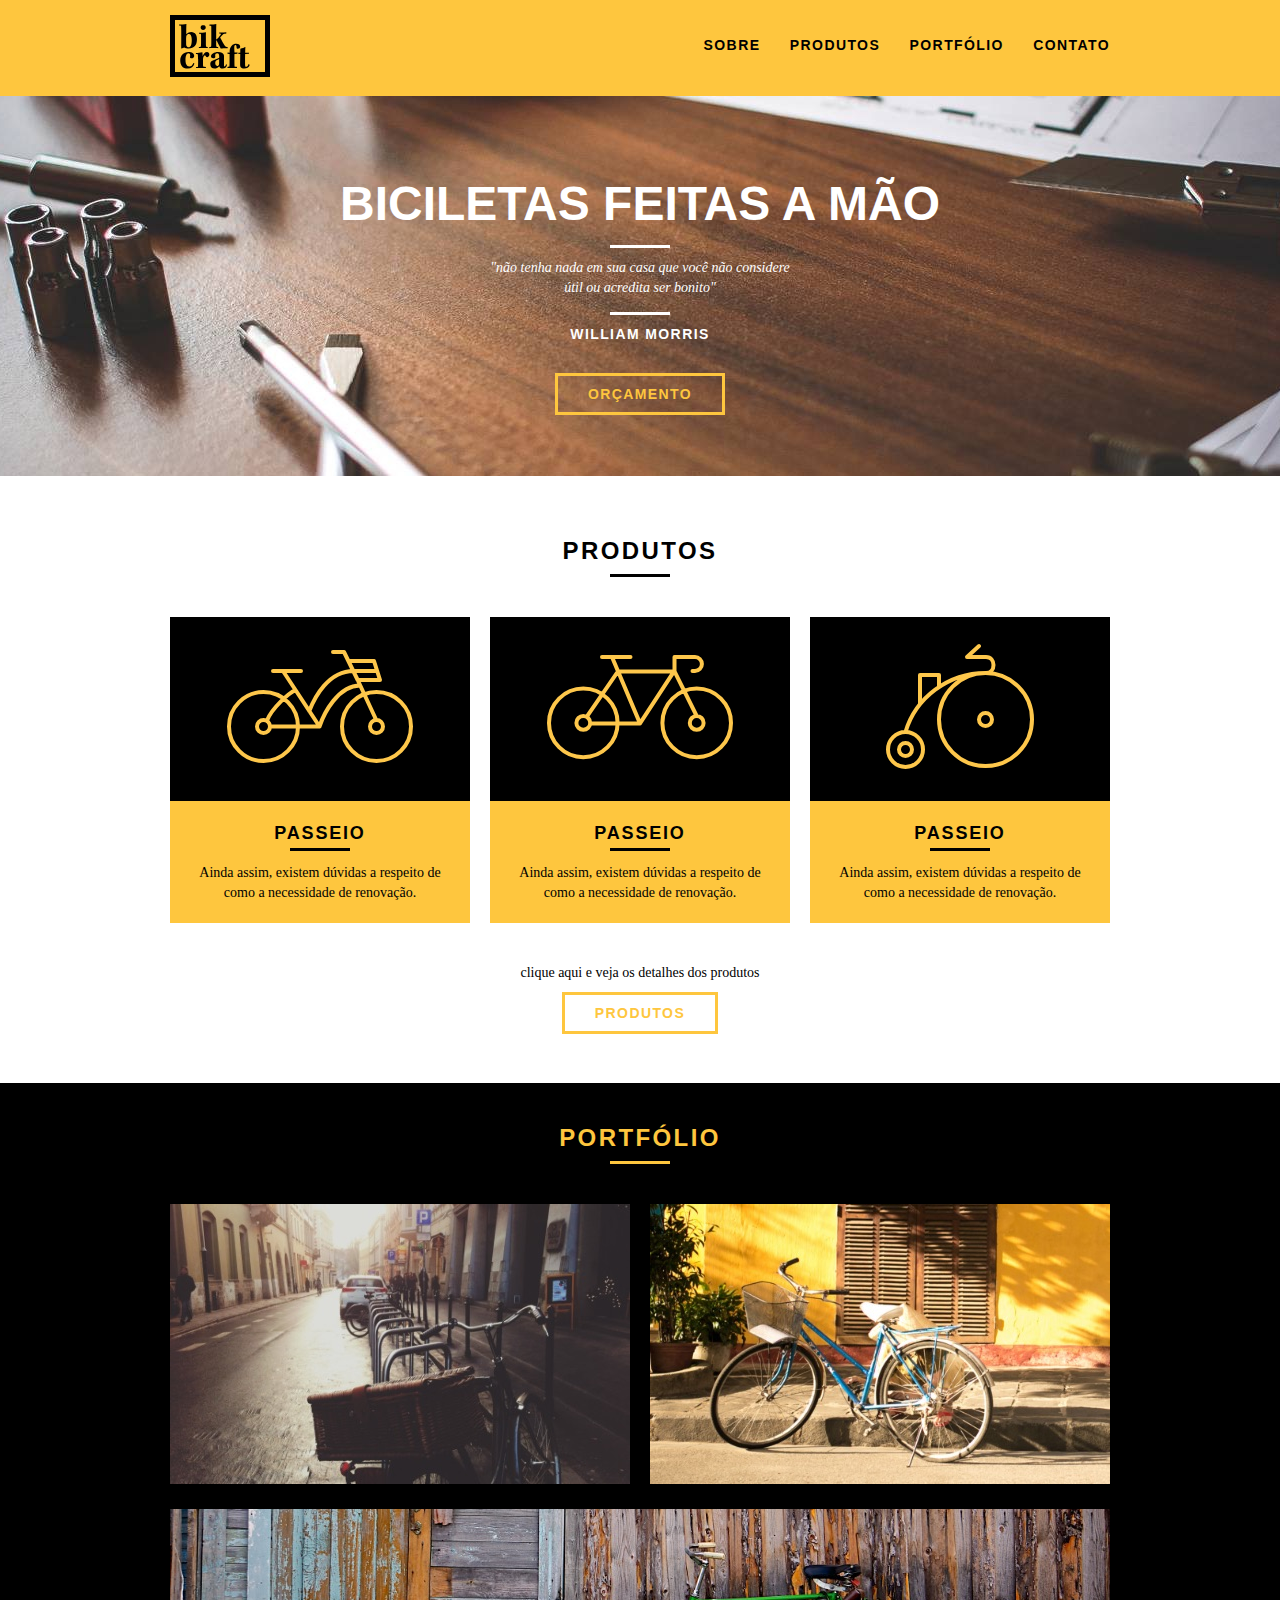
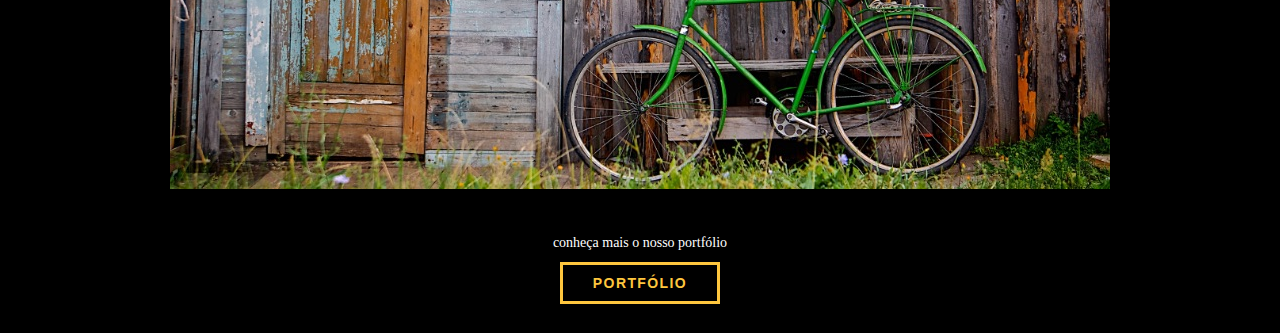
==== index.html @ 9d328b63 "Creates the section Portfolio" ====
<!DOCTYPE html>
<html lang="pt-br">
    <head>
        <meta charset="UTF-8">
        <meta http-equiv="X-UA-Compatible" content="IE=edge">
        <meta name="viewport" content="width=device-width, initial-scale=1.0">
        <link rel="stylesheet" href="./css/normalize.css">
        <link rel="stylesheet" href="./css/reset.css">
        <link rel="stylesheet" href="./css/grid.css">
        <link rel="stylesheet" href="./css/style.css">

        <title>Bikcraft</title>
    </head>
    <body>

       <header class="header">
            <div class="container">
                <a href="index.html" class="grid-4">
                    <img src="./assets/img/bikcraft.svg" alt="Logo da Bikcraft">
                </a>
                <nav class=" grid-12 header_menu">
                    <ul>
                        <li><a href="sobre.html">Sobre</a></li>
                        <li><a href="produtos.html">Produtos</a></li>
                        <li><a href="portfolio.html">Portfólio</a></li>
                        <li><a href="contato.html">Contato</a></li>
                    </ul>
                </nav>
            </div>
       </header>
       
       <section class="introducao">
            <div class="container">
                <h1>Biciletas feitas a Mão</h1>
                <blockquote class="quote-externo">
                    <p>"não tenha nada em sua casa que você
                        não considere útil ou acredita ser bonito"</p>
                    <cite>WILLIAM MORRIS</cite>
                </blockquote>
                <a href="produtos.html" class="btn">Orçamento</a>
            </div>
       </section>

       <section class="produtos container">
           <h2 class="subtitle">Produtos</h2>
           <ul class="produtos_lista">

               <li class="grid-1-3">
                   <div class="produtos_icone"> 
                        <img src="/assets/img/produtos/passeio.svg" alt="Bickraft Passeio">
                   </div>
                    <h3>Passeio</h3>
                   <p>Ainda assim, existem dúvidas a respeito de como a necessidade de renovação.</p>
               </li>

               <li class="grid-1-3">
                <div class="produtos_icone"> 
                     <img src="/assets/img/produtos/esporte.svg" alt="Bickraft Esporte">
                </div>
                 <h3>Passeio</h3>
                <p>Ainda assim, existem dúvidas a respeito de como a necessidade de renovação.</p>
            </li>

            <li class="grid-1-3">
                <div class="produtos_icone"> 
                     <img src="/assets/img/produtos/retro.svg" alt="Bickraft Retrô">
                </div>
                 <h3>Passeio</h3>
                <p>Ainda assim, existem dúvidas a respeito de como a necessidade de renovação.</p>
            </li>
           </ul>

           <div class="call">
                <p>clique aqui e veja os detalhes dos produtos</p>
                <a href="produtos.html" class="btn btn-preto">Produtos</a>
           </div>

       </section>

       <section class="portfolio">
           <div class="container">
               <h2 class="subtitle">Portfólio</h2>
               <ul class="portfolio_lista">
                    <li class="grid-8"><img src="./assets/img/portfolio/retro.jpg" alt="Bicileta retrô"></li>
                    <li class="grid-8"><img src="./assets/img/portfolio/passeio.jpg" alt="Bicileta passeio"></li>
                    <li class="grid-16"><img src="./assets/img/portfolio/esporte.jpg" alt="Bicileta esporte"></li>
                </ul>
                <div class="call">
                    <p>conheça mais o nosso portfólio</p>
                    <a href="portfolio.html" class="btn">Portfólio</a>
                </div>
           </div>
       </section>
    </body>
</html>
---- css/grid.css ----
*, *:before, *:after {
  -webkit-box-sizing: border-box; 
  -moz-box-sizing: border-box; 
  box-sizing: border-box;
}

.container {
	width: 960px;
	margin: 0 auto;
	padding: 0px;
	position: relative;
}

.container:after, .container:before {
	content: " ";
	display: table;
}

.container:after {
	clear: both;
}

.grid-1, .grid-2, .grid-3, .grid-4, .grid-5, .grid-6, .grid-7, .grid-8, .grid-9, .grid-10, .grid-11, .grid-12, .grid-13, .grid-14, .grid-15, .grid-16, .grid-1-3 {
	float: left;
	margin-left: 10px;
	margin-right: 10px;
}

.grid-1 	{width: 40px;}
.grid-2 	{width: 100px;}
.grid-3 	{width: 160px;}
.grid-4 	{width: 220px;}
.grid-5 	{width: 280px;}
.grid-6 	{width: 340px;}
.grid-7 	{width: 400px;}
.grid-8 	{width: 460px;}
.grid-9 	{width: 520px;}
.grid-10 	{width: 580px;}
.grid-11 	{width: 640px;}
.grid-12 	{width: 700px;}
.grid-13 	{width: 760px;}
.grid-14 	{width: 820px;}
.grid-15 	{width: 880px;}
.grid-16 	{width: 940px;}
.grid-1-3	{width: 300px;}
---- css/style.css ----
/* Estilos Gerais */

body {
	font-family: Arial, Helvetica, sans-serif;
}

p {
	font-family: Georgia, "Times New Roman", serif;
	font-size: 14px;
	line-height: 20px;
}

.btn {
	border: 3px solid #fec63e;
	padding: 10px 30px;
	color: #fec63e;
	font-size: 14px;
	line-height: 20px;
	text-transform: uppercase;
	font-weight: bold;
	letter-spacing: .1em;
}

.btn:hover {
	color: #fff;
	border-color: #fff;
}

.btn.btn-preto:hover{
    color: #000;
    border-color: #000;
}

.btn.btn-preto:hover {
	color: #000;
	border-color: #000;
}

.subtitle {
	font-size: 24px;
	line-height: 30px;
	font-weight: bold;
	letter-spacing: .1em;
	color: #000;
	text-transform: uppercase;
	text-align: center;
	margin-bottom: 40px;
}

.subtitle:after {
	content: "";
	display: block;
	width: 60px;
	height: 3px;
	background: #000;
	margin: 8px auto;
}

/* Header */

.header {
	position: fixed;
	top: 0;
	width: 100%;
	background: #fec63e; /* Amarelo */
	padding: 15px 0;
	z-index: 10;
}

.header_menu {
	text-align: right;
}

.header_menu ul li {
	display: inline-block;
	margin-left: 25px;
	margin-top: 20px;
}

.header_menu ul li a {
	color: #000;
	font-weight: bold;
	text-transform: uppercase;
	letter-spacing: .1em;
	font-size: 14px;
	line-height: 20px;
	padding: 10px 0;
}

.header_menu ul li a:hover {
	color: #FFF;
}

/* Introdução */

.introducao {
	width: 100%;
	height: 380px;
	background: url("../assets/img/bg.jpg") no-repeat center;
	background-size: cover;
	margin-top: 96px;
	text-align: center;
	padding-top: 80px;
}

.introducao h1 {
	font-size: 48px;
	color: #FFF;
	font-weight: bold;
	text-transform: uppercase;
}

.quote-externo {
	max-width: 320px;
	margin: 0 auto;
	margin-bottom: 40px;
	color: white;
}

.quote-externo p {
	font-style: italic;
}

.quote-externo p:before, .quote-externo p:after {
	content: "";
	display: block;
	width: 60px;
	height: 3px;
	background: #fff;
	margin: 14px auto 10px auto;
}

.quote-externo cite {
	font-style: normal;
	font-weight: bold;
	font-size: 14px;
	letter-spacing: .1em;
}

/*Produtos*/

.produtos {
	padding: 60px 0;
}

.produtos_lista li{
	background: #fec63e;
	text-align: center;
}

.produtos_lista li h3{
	font-weight: bold;
	font-size: 18px;
	line-height: 25px;
	text-transform: uppercase;
	letter-spacing: .1em;
	margin-top: 20px;
}

.produtos_lista li h3:after{
	content: "";
	display: block;
	width: 60px;
	height: 3px;
	background: #000;
	margin: 2px auto;
}

.produtos_lista li p {
	padding: 10px 20px 20px 20px;
}

.produtos_icone {
	background: #000;
	padding: 20px;
}

.call{
    padding-top: 40px;
    text-align: center;
    clear: both;
}

.call p{
    margin-bottom: 20px;
}

/*Portfolio*/

.portfolio{
	width: 100%;
	background: #000;
	padding: 40px 0;
}

.portfolio .subtitle{
	color: #fec63e;
}

.portfolio .subtitle::after{
	background: #fec63e;
}

.portfolio_lista li:last-child  {
	margin-top: 20px;
}

.portfolio .call p{
	color: #fff;
}
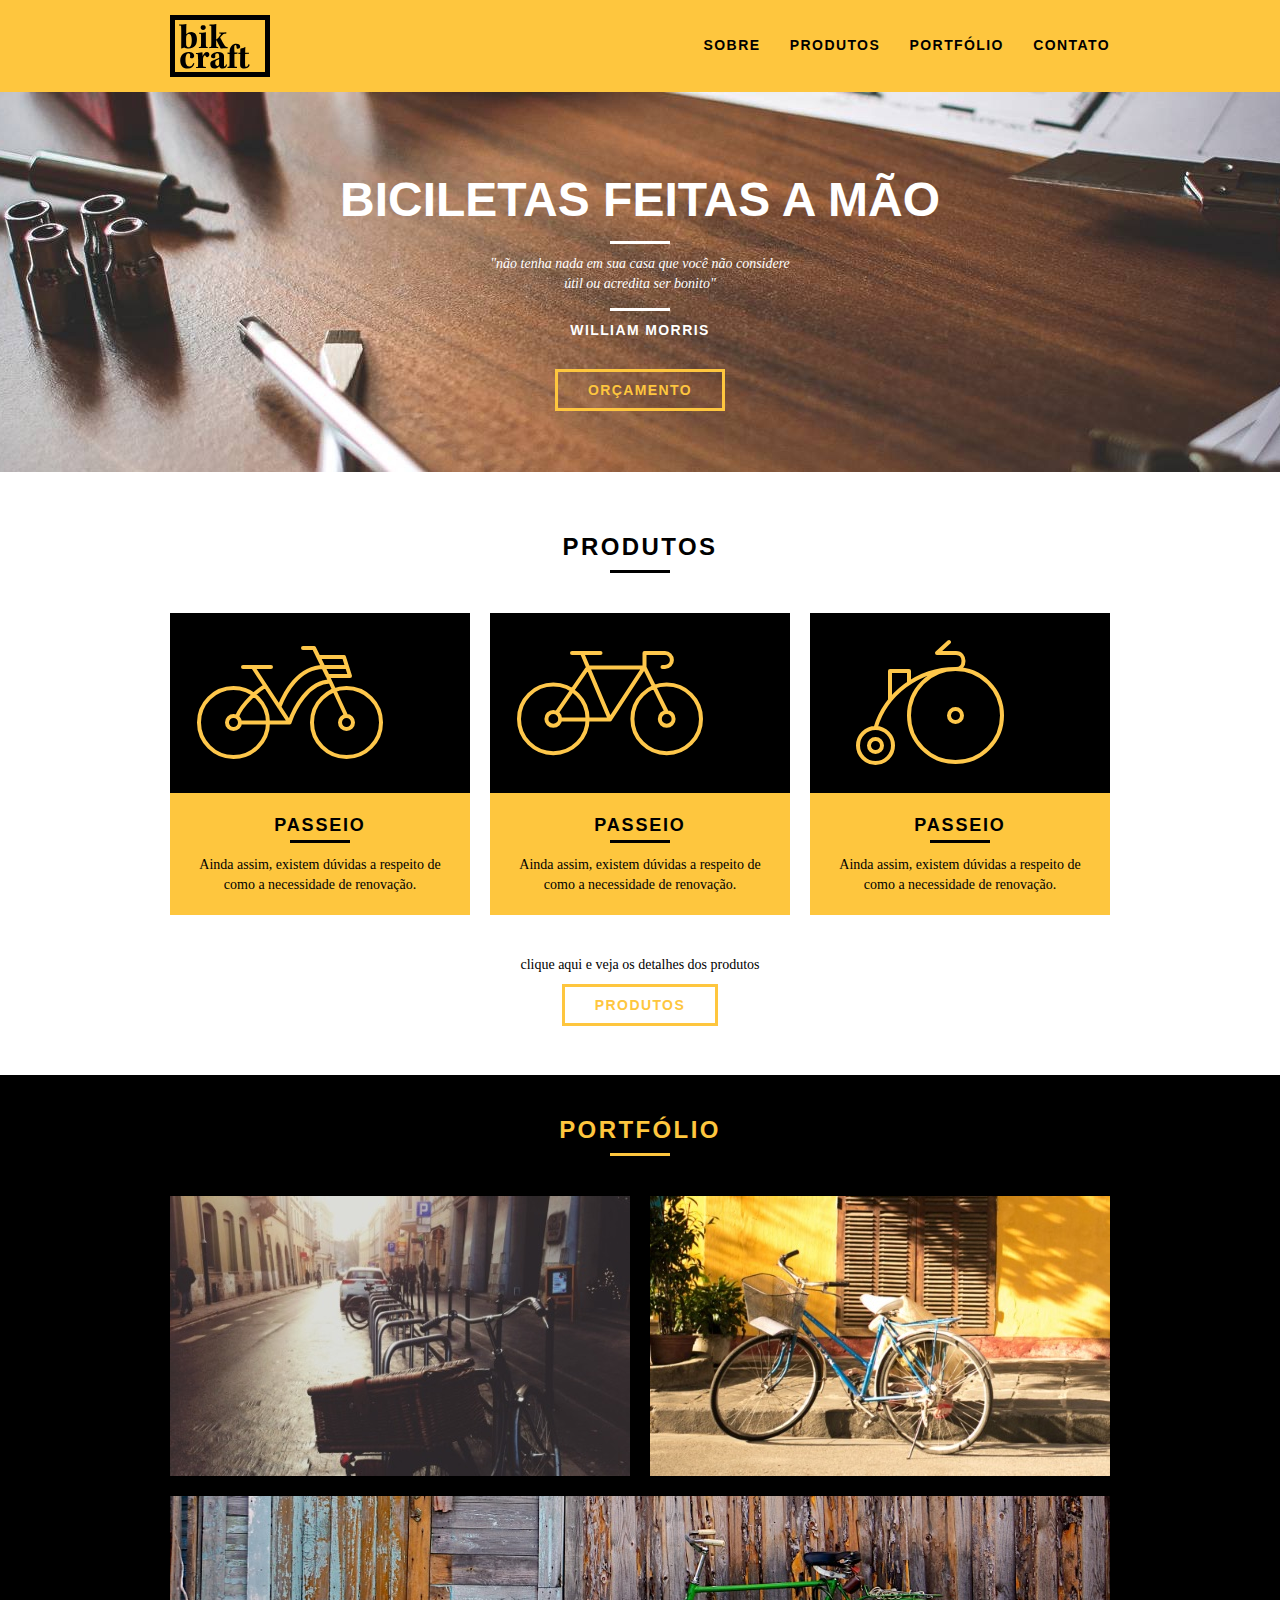
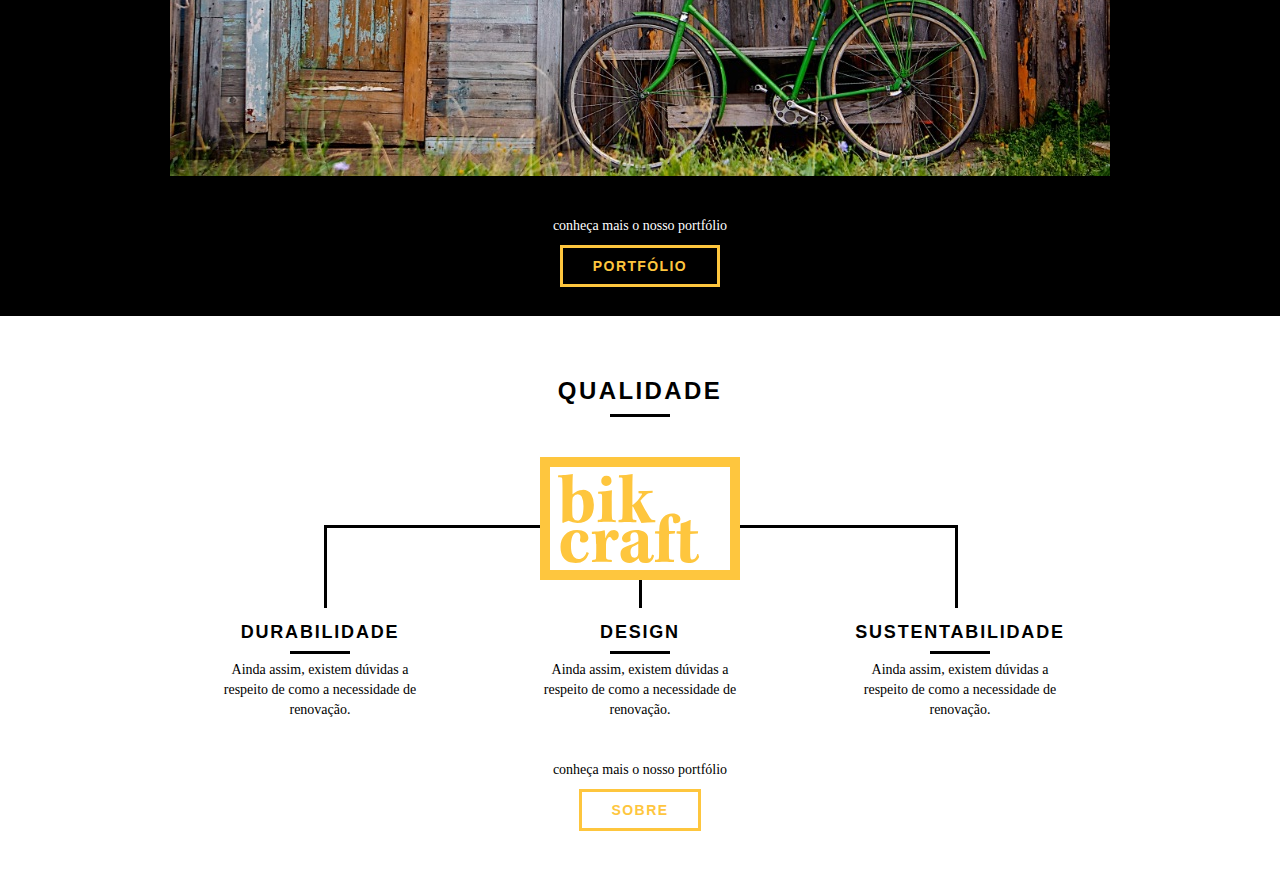
==== commit 3620b4ac: "Creates the section Qualidade" ====
--- a/index.html
+++ b/index.html
@@ -47,7 +47,7 @@
 
                <li class="grid-1-3">
                    <div class="produtos_icone"> 
-                        <img src="/assets/img/produtos/passeio.svg" alt="Bickraft Passeio">
+                        <img src="./assets/img/produtos/passeio.svg" alt="Bickraft Passeio">
                    </div>
                     <h3>Passeio</h3>
                    <p>Ainda assim, existem dúvidas a respeito de como a necessidade de renovação.</p>
@@ -55,7 +55,7 @@
 
                <li class="grid-1-3">
                 <div class="produtos_icone"> 
-                     <img src="/assets/img/produtos/esporte.svg" alt="Bickraft Esporte">
+                     <img src="./assets/img/produtos/esporte.svg" alt="Bickraft Esporte">
                 </div>
                  <h3>Passeio</h3>
                 <p>Ainda assim, existem dúvidas a respeito de como a necessidade de renovação.</p>
@@ -63,7 +63,7 @@
 
             <li class="grid-1-3">
                 <div class="produtos_icone"> 
-                     <img src="/assets/img/produtos/retro.svg" alt="Bickraft Retrô">
+                     <img src="./assets/img/produtos/retro.svg" alt="Bickraft Retrô">
                 </div>
                  <h3>Passeio</h3>
                 <p>Ainda assim, existem dúvidas a respeito de como a necessidade de renovação.</p>
@@ -91,5 +91,30 @@
                 </div>
            </div>
        </section>
+
+       <section class="qualidade container">
+           <h2 class="subtitle">Qualidade</h2>
+           <img src="./assets/img/bikcraft-qualidade.svg" alt="Bikcraft">
+           <ul class="qualidade_lista">
+               <li class="grid-1-3">
+                   <h3>Durabilidade</h3>
+                   <p>Ainda assim, existem dúvidas a respeito de como a necessidade de renovação.</p>
+               </li>
+               <li class="grid-1-3">
+                <h3>Design</h3>
+                <p>Ainda assim, existem dúvidas a respeito de como a necessidade de renovação.</p>
+            </li>
+            <li class="grid-1-3">
+                <h3>Sustentabilidade</h3>
+                <p>Ainda assim, existem dúvidas a respeito de como a necessidade de renovação.</p>
+            </li>
+           </ul>
+           <div class="call">
+                <p>conheça mais o nosso portfólio</p>
+                <a href="sobre.html" class="btn btn-preto">Sobre</a>
+            </div>
+       </section>
+
+
     </body>
 </html>--- a/css/style.css
+++ b/css/style.css
@@ -8,6 +8,10 @@
 	font-family: Georgia, "Times New Roman", serif;
 	font-size: 14px;
 	line-height: 20px;
+}
+
+img{
+	display: block;
 }
 
 .btn {
@@ -98,7 +102,7 @@
 	height: 380px;
 	background: url("../assets/img/bg.jpg") no-repeat center;
 	background-size: cover;
-	margin-top: 96px;
+	margin-top: 92px;
 	text-align: center;
 	padding-top: 80px;
 }
@@ -207,4 +211,53 @@
 
 .portfolio .call p{
 	color: #fff;
+}
+
+/*Qualidade*/
+
+.qualidade{
+	padding: 60px 0;
+}
+
+.qualidade::after{
+	content: '';
+	width: 634px;
+	height: 83px;
+	display: block;
+	background: url(../assets/img/linhas.svg) no-repeat center;
+	position: absolute;
+	top: 209px;
+	right: 162px;
+	z-index: -1;
+}
+
+.qualidade img{
+	margin: 0 auto;
+}
+
+.qualidade_lista{
+	padding-top: 20px;
+}
+
+.qualidade_lista li{
+	text-align: center;
+	padding: 0 40px;
+}
+
+.qualidade_lista li h3{
+	font-weight: bold;
+	font-size: 18px;
+	line-height: 25px;
+	text-transform: uppercase;
+	letter-spacing: .1em;
+	margin-top: 20px;
+}
+
+.qualidade_lista li h3:after{
+	content: "";
+	display: block;
+	width: 60px;
+	height: 3px;
+	background: #000;
+	margin: 6px auto;
 }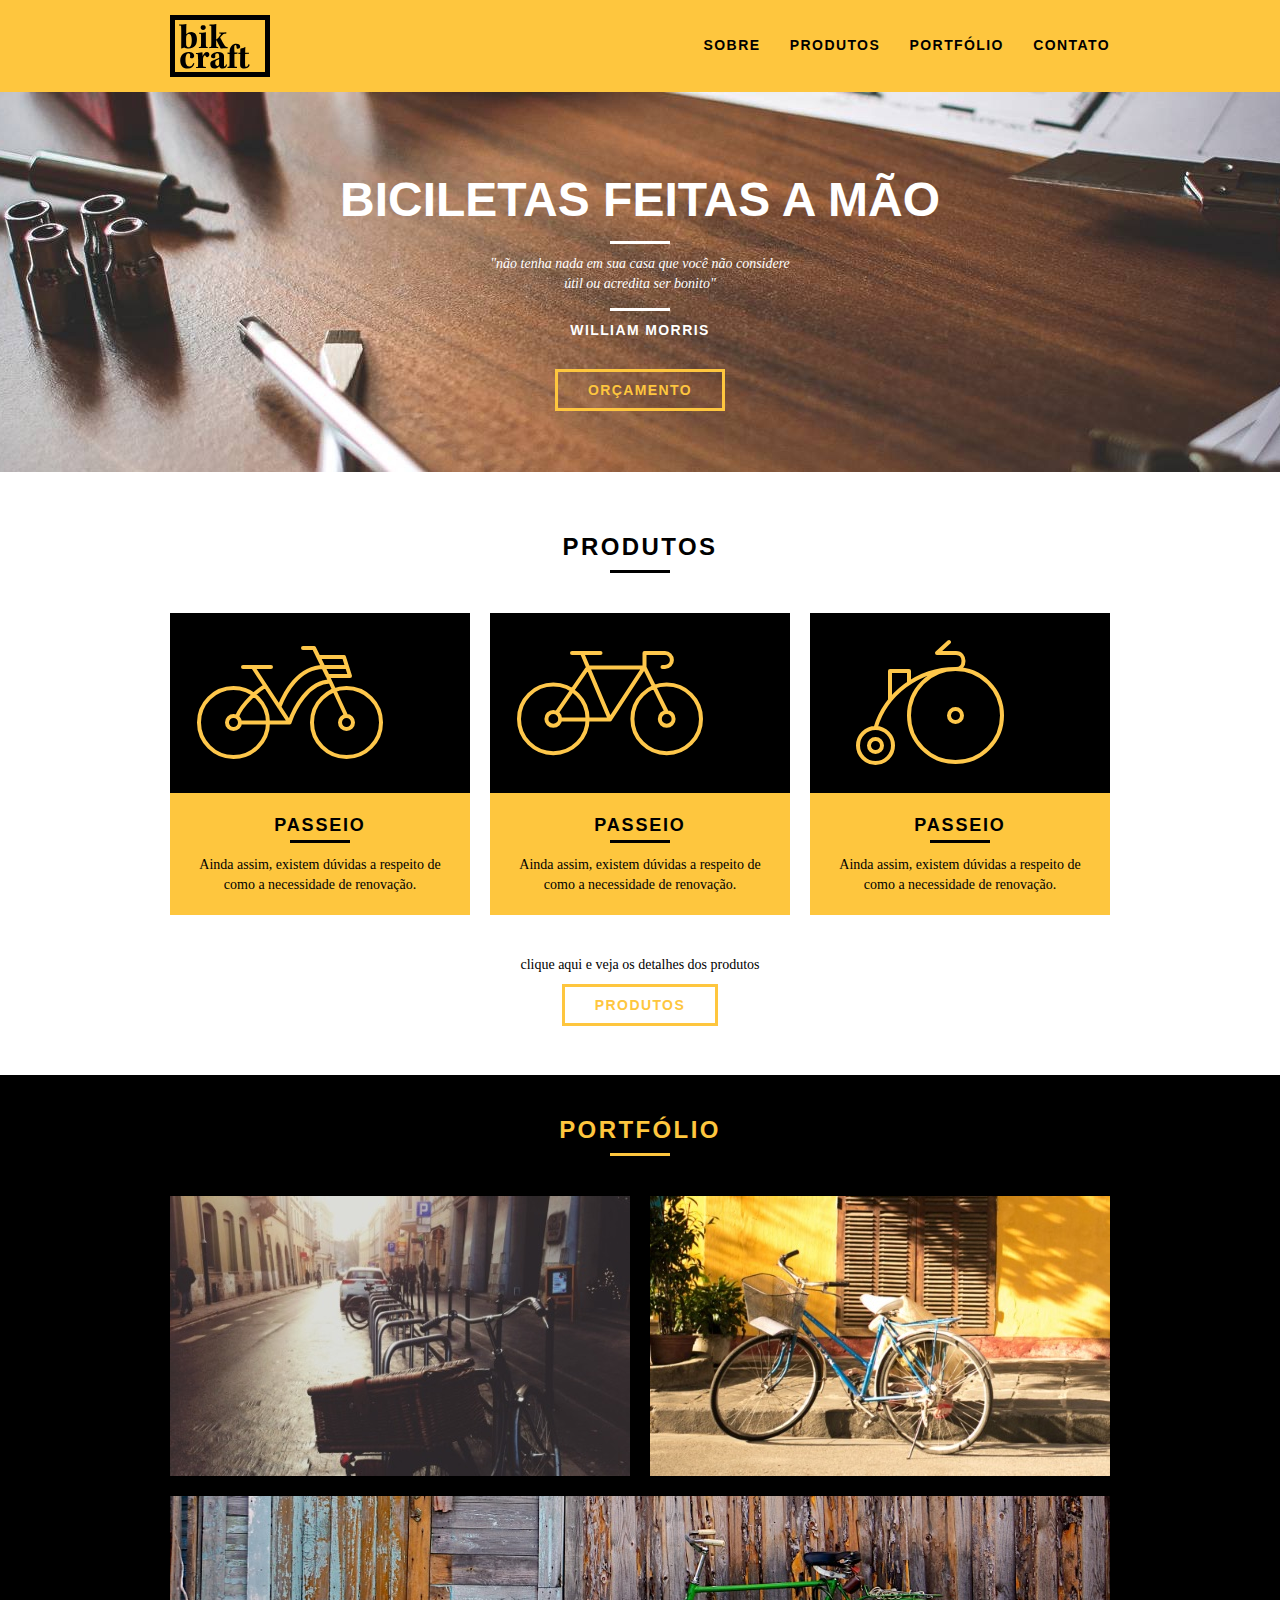
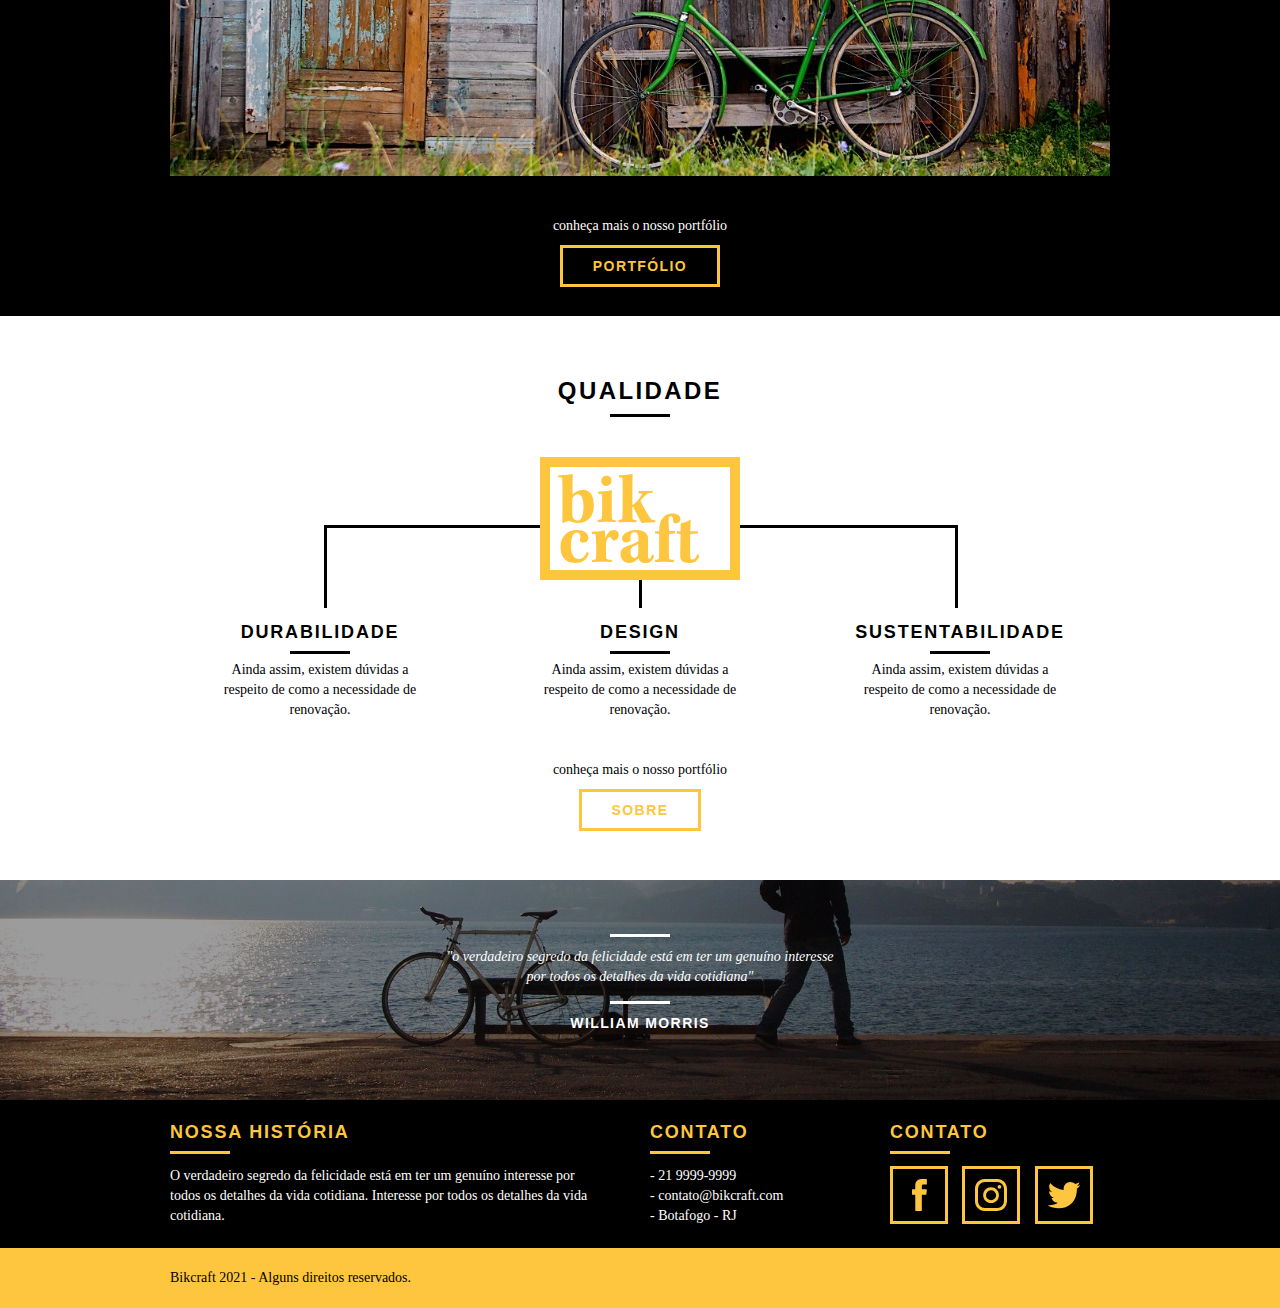
==== commit e5f6e843: "Create the footer" ====
--- a/index.html
+++ b/index.html
@@ -115,6 +115,51 @@
             </div>
        </section>
 
+       <section class="quebra">
+            <blockquote class="quote-externo container">
+                <p>"o verdadeiro segredo da felicidade está em ter um genuíno
+                    interesse por todos os detalhes da vida cotidiana"</p>
+                <cite>WILLIAM MORRIS</cite>
+            </blockquote>
+       </section>
 
+       <footer>
+            <div class="footer">
+                <div class="container">
+                    <div class="grid-8 footer_historia">
+                        <h3>Nossa História</h3>
+                        <p>O verdadeiro segredo da felicidade está em ter um genuíno
+                            interesse por todos os detalhes da vida cotidiana. Interesse por todos os detalhes da vida cotidiana.</p>
+                    </div>
+
+                    <div class="grid-4 footer_contato">
+                        <h3 class="">Contato</h3>
+                        <ul>
+                            <li>- 21 9999-9999</li>
+                            <li>- contato@bikcraft.com</li> 
+                            <li>- Botafogo - RJ </li>
+                        </ul>
+                    </div>
+
+                    <div class="grid-4 footer_redes">
+                        <h3>Contato</h3>
+                        <ul>
+                            <li><a href="http://facebook.com" target="_blank"><img src="./assets/img/redes-sociais/facebook.svg"></a></li>
+                            <li><a href="http://instagram.com" target="_blank"><img src="./assets/img/redes-sociais/instagram.svg"></a></li>
+                            <li><a href="http://twitter.com" target="_blank"><img src="./assets/img/redes-sociais/twitter.svg"></a></li>
+                        </ul>
+                    </div>
+                </div>
+            </div>
+
+            <div class="copy">
+                <div class="container"> 
+                    <p class="grid-16">Bikcraft 2021 - Alguns direitos reservados.</p>
+                </div>
+
+
+            </div>
+               
+       </footer>
     </body>
 </html>--- a/css/style.css
+++ b/css/style.css
@@ -260,4 +260,73 @@
 	height: 3px;
 	background: #000;
 	margin: 6px auto;
+}
+
+.quebra{
+	background: url(../assets/img/bg-footer.jpg) no-repeat center;
+	background-size: cover;
+	width: 100%;
+	height: 220px;
+	text-align: center;
+	padding-top: 40px;
+}
+
+.quebra .quote-externo{
+	max-width: 400px;
+}
+
+.footer{
+	width: 100%;
+	background: #000;
+	color: #fff;
+	padding: 20px 0;
+}
+
+.footer h3{
+	font-size: 18px;
+	line-height: 25px;
+	color: #fec63e;
+	text-transform: uppercase;
+	letter-spacing: .1em;
+	font-weight: bold;
+}
+
+.footer h3::after{
+	content: '';
+	display: block;
+	width: 60px;
+	height: 3px;
+	background: #fec63e;
+	margin: 6px 0 12px 0;
+}
+
+.footer_historia{
+	padding-right: 40px;
+}
+
+.footer_contato ul li{
+	font-size: 14px;
+	line-height: 20px;
+	font-family: Georgia, 'Times New Roman', serif;
+}
+
+.footer_redes ul li{
+	display: inline-block;
+	margin-right: 10px;
+}
+
+.footer_redes ul li a{
+	display: block;
+	border: 3px solid #fec63e;
+	padding: 10px;
+}
+
+.footer_redes ul li a:hover{
+	border-color: #fff;
+}
+
+.copy{
+	width: 100%;
+	background: #fec63e;
+	padding: 20px 0;
 }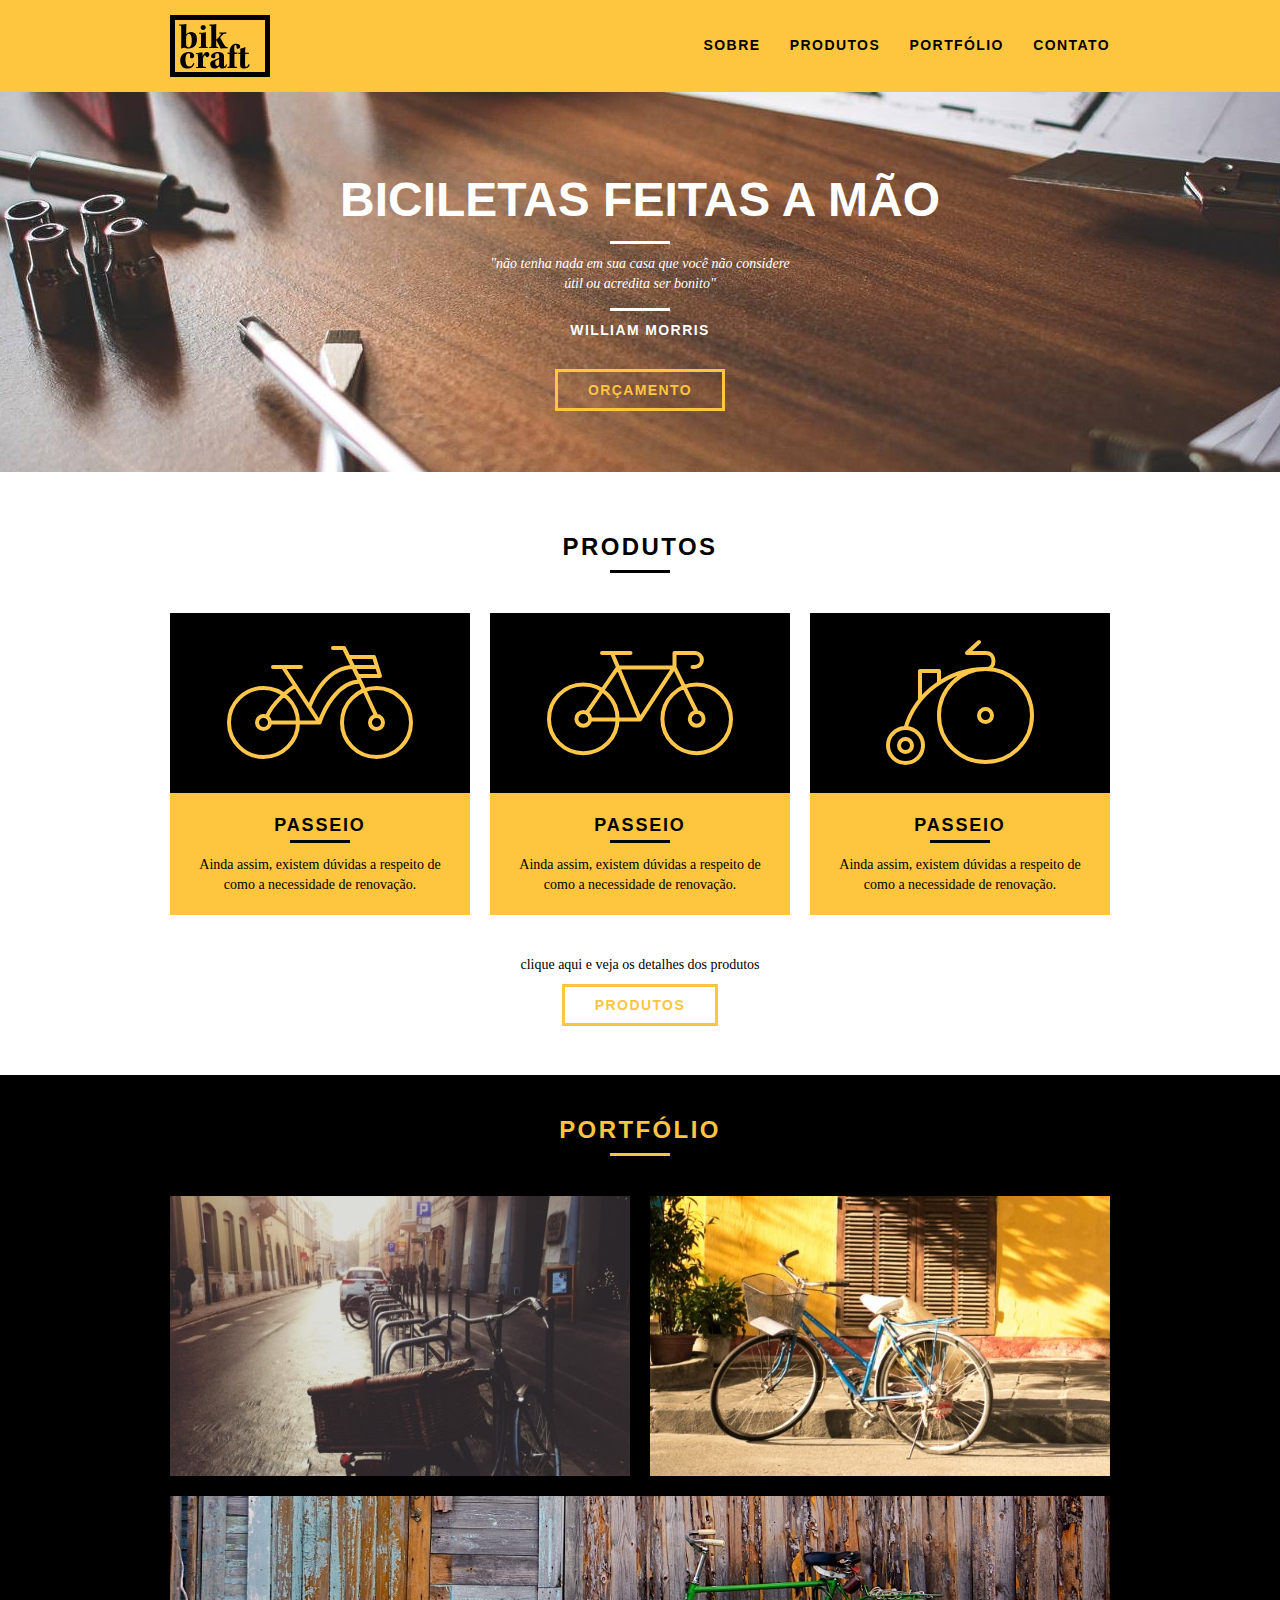
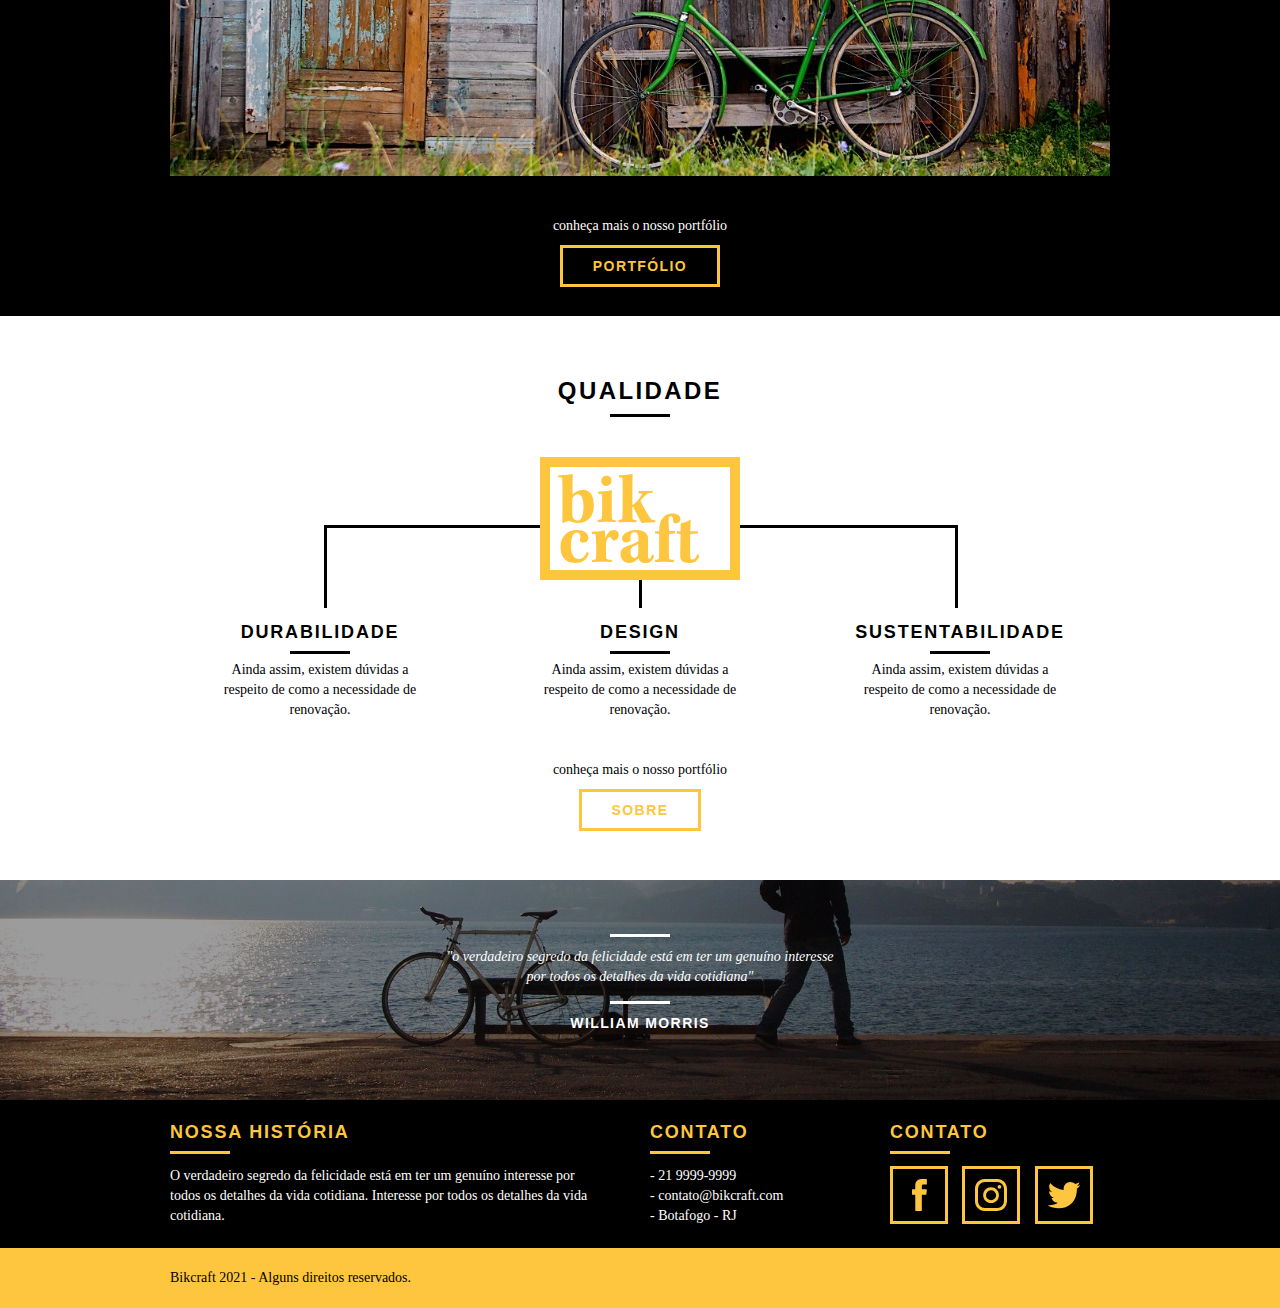
==== commit 3c91ac8a: "Makes responsive home page for smartphone and tablet" ====
--- a/index.html
+++ b/index.html
@@ -8,6 +8,7 @@
         <link rel="stylesheet" href="./css/reset.css">
         <link rel="stylesheet" href="./css/grid.css">
         <link rel="stylesheet" href="./css/style.css">
+        <link rel="stylesheet" href="./css/responsivo.css">
 
         <title>Bikcraft</title>
     </head>
@@ -156,8 +157,6 @@
                 <div class="container"> 
                     <p class="grid-16">Bikcraft 2021 - Alguns direitos reservados.</p>
                 </div>
-
-
             </div>
                
        </footer>
--- a/css/grid.css
+++ b/css/grid.css
@@ -42,4 +42,42 @@
 .grid-14 	{width: 820px;}
 .grid-15 	{width: 880px;}
 .grid-16 	{width: 940px;}
-.grid-1-3	{width: 300px;}+.grid-1-3	{width: 300px;}
+
+@media only screen and (min-width: 788px) and (max-width: 979px){
+
+	.container {
+		width: 768px;
+	}
+	
+	.grid-1		{width: 28px;}
+	.grid-2		{width: 76px;}
+	.grid-3		{width: 124px;}
+	.grid-4		{width: 172px;}
+	.grid-5		{width: 220px;}
+	.grid-6		{width: 268px;}
+	.grid-7		{width: 316px;}
+	.grid-8		{width: 364px;}
+	.grid-9		{width: 412px;}
+	.grid-10	{width: 460px;}
+	.grid-11	{width: 508px;}
+	.grid-12	{width: 556px;}
+	.grid-13	{width: 604px;}
+	.grid-14	{width: 652px;}
+	.grid-15	{width: 700px;}
+	.grid-16	{width: 748px;}
+	.grid-1-3	{width: 236px;}
+
+}
+
+@media only screen and (max-width: 787px){
+	.container{
+		width: 300px;
+	}
+
+	.grid-1, .grid-2, .grid-3, .grid-4, .grid-5, .grid-6, .grid-7, .grid-8, .grid-9, .grid-10, .grid-11, .grid-12, .grid-13, .grid-14, .grid-15, .grid-16, .grid-1-3{
+		width: 300px;
+		margin: 0 0 20px 0;
+		float: none;
+	}
+}--- a/css/style.css
+++ b/css/style.css
@@ -12,6 +12,7 @@
 
 img{
 	display: block;
+	max-width: 100%;
 }
 
 .btn {
@@ -60,6 +61,28 @@
 	margin: 8px auto;
 }
 
+.subtitle-interno {
+	font-size: 24px;
+	line-height: 30px;
+	font-weight: bold;
+	letter-spacing: .1em;
+	color: #000;
+	text-transform: uppercase;
+	margin-bottom: 20px;
+}
+
+.subtitle-interno:after {
+	content: "";
+	display: block;
+	width: 60px;
+	height: 3px;
+	background: #000;
+	margin: 8px 0;
+}
+
+
+
+
 /* Header */
 
 .header {
@@ -94,6 +117,11 @@
 .header_menu ul li a:hover {
 	color: #FFF;
 }
+
+.header_menu ul li a.menu_ativo {
+	color: #FFF;
+}
+
 
 /* Introdução */
 
@@ -141,6 +169,32 @@
 	letter-spacing: .1em;
 }
 
+/*Introducao Interna*/
+
+.introducao-interna {
+	width: 100%;
+	margin-top: 92px;
+	height: 160px;
+	text-align: center;
+	color: #fff;
+	padding-top: 30px;
+}
+
+.introducao-interna h1 {
+	font-size: 36px;
+	font-weight: bold;
+	text-transform: uppercase;
+}
+
+.introducao-interna h1::after {
+	content: "";
+	display: block;
+	width: 60px;
+	height: 3px;
+	background: #fff;
+	margin: 6px auto 10px auto;
+}
+
 /*Produtos*/
 
 .produtos {
@@ -150,6 +204,10 @@
 .produtos_lista li{
 	background: #fec63e;
 	text-align: center;
+}
+
+.produtos_lista li img{
+	margin: 0 auto;
 }
 
 .produtos_lista li h3{
@@ -237,6 +295,7 @@
 
 .qualidade_lista{
 	padding-top: 20px;
+	overflow: auto; /*clear-fix*/
 }
 
 .qualidade_lista li{
--- a/css/responsivo.css
+++ b/css/responsivo.css
@@ -0,0 +1,77 @@
+/*Estilo para tablets*/
+@media only screen and (min-width: 788px) and (max-width: 979px) {
+    /*Qualidade Home*/
+    .qualidade::after{
+        right: 66px;
+    }
+
+    .qualidade_lista li{
+        text-align: center;
+        padding: 0 10px;
+    }
+
+    /*Footer*/
+    .footer_redes ul li a{
+        padding: 6px;
+    }
+
+    .footer_redes ul li a img{
+        width: 26px;
+        height: 26px;
+    }
+}
+
+/*Estilo para smartphone*/
+@media only screen and (max-width: 787px) {
+    /*Header*/
+    .header{
+        position: relative;
+        padding-bottom: 0;
+    }
+
+    .header img{
+        margin: 0 auto 10px auto;
+    }
+
+    .header_menu{
+        text-align: center;
+    }
+
+    .header_menu ul li{
+        margin: 5px;
+    }
+
+    .header_menu ul li a{
+        border: 4px solid #000;
+        width: 136px;
+        display: block;
+        float: left;
+    }
+
+    .header_menu ul li a:hover{
+        border-color: #fff;
+    }
+
+    /*Introducao*/
+    .introducao{
+        margin-top: 0px;
+        padding-top: 40px;
+        background: url(../assets/img/bg-mobile.jpg) no-repeat center;
+        background-size: cover;
+    }
+
+    .introducao h1{
+        font-size: 36px;
+    }
+
+    /*Call*/
+    .call{
+        padding-top: 10px;
+        
+    }
+
+    /*Qualidade Home*/
+    .qualidade::after{
+        display: none;
+    }
+}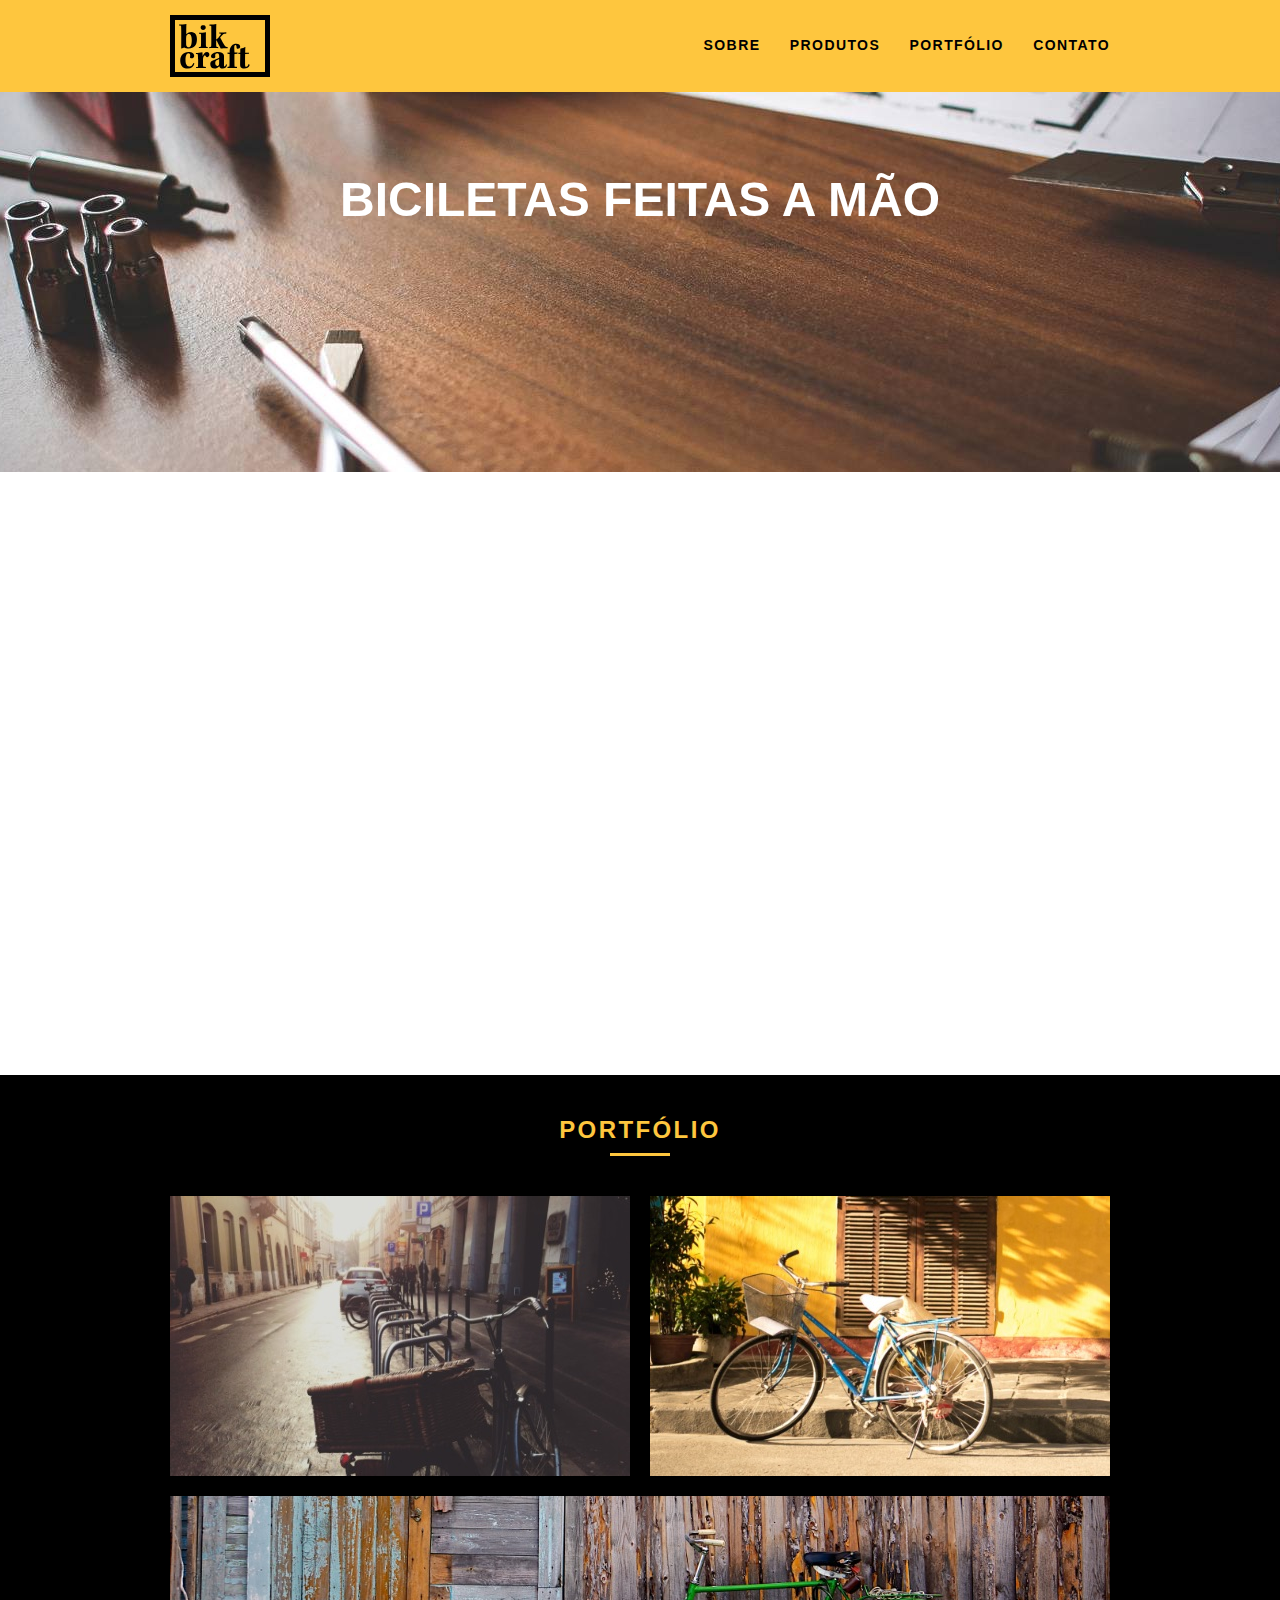
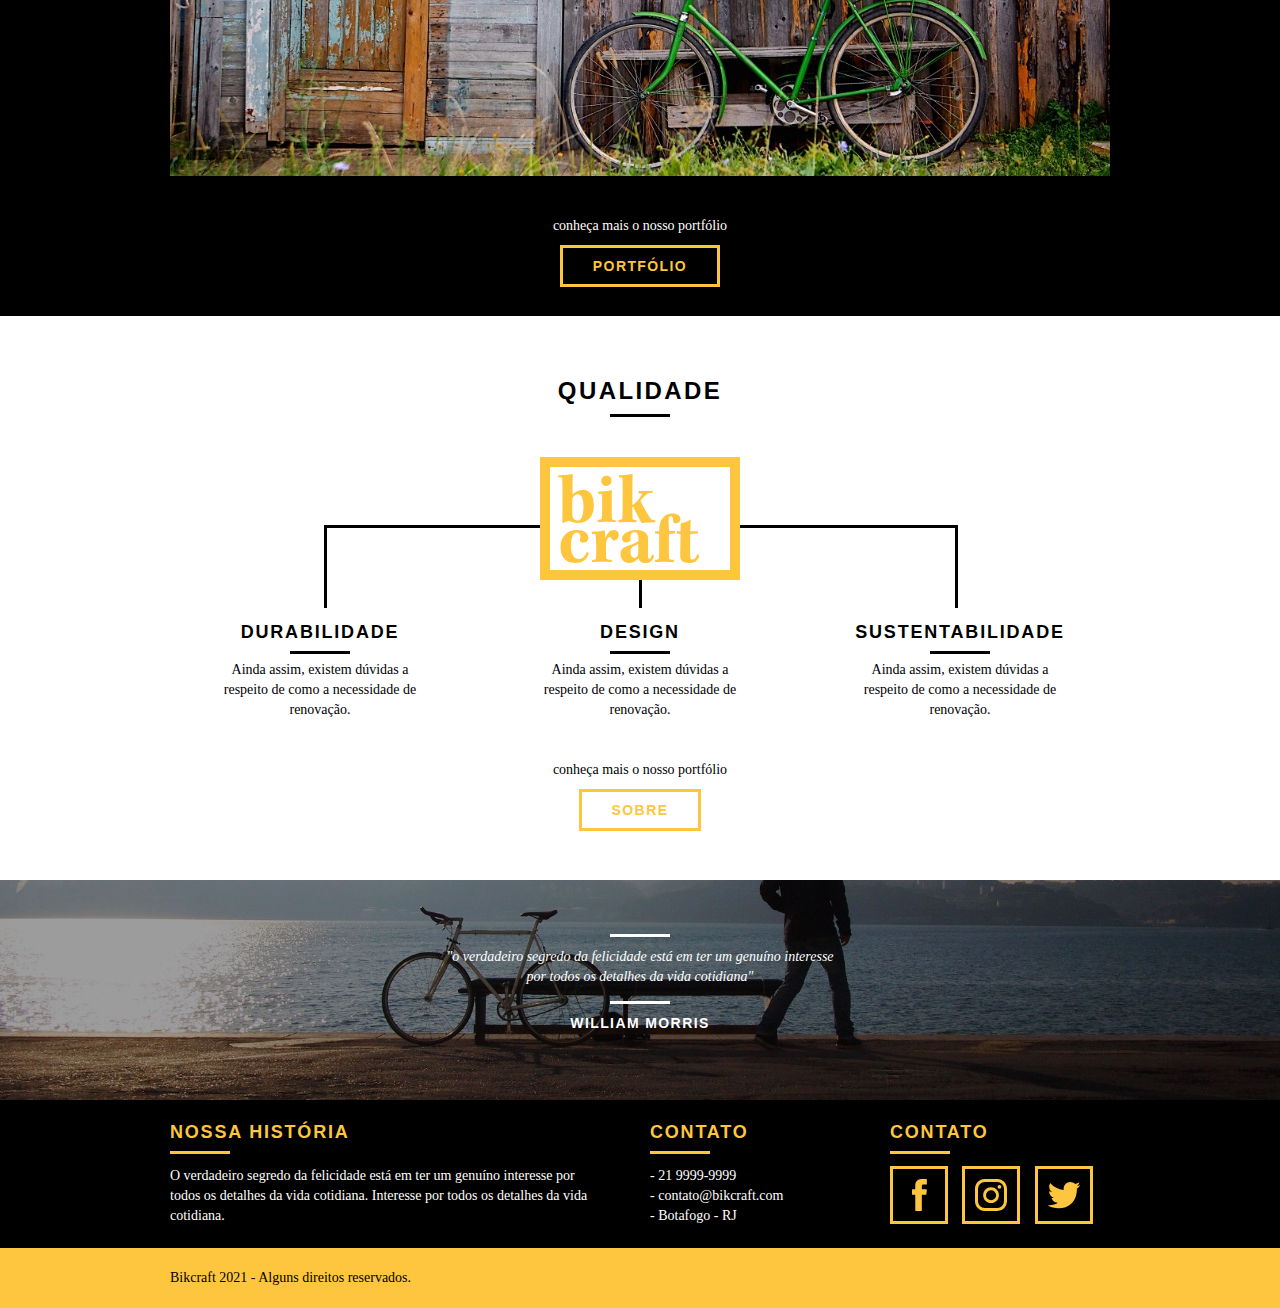
==== commit 5eb33046: "Adds animations with JS in the site" ====
--- a/index.html
+++ b/index.html
@@ -9,11 +9,11 @@
         <link rel="stylesheet" href="./css/grid.css">
         <link rel="stylesheet" href="./css/style.css">
         <link rel="stylesheet" href="./css/responsivo.css">
+        <script>document.documentElement.classList.add("js");</script>
 
         <title>Bikcraft</title>
     </head>
     <body>
-
        <header class="header">
             <div class="container">
                 <a href="index.html" class="grid-4">
@@ -32,17 +32,17 @@
        
        <section class="introducao">
             <div class="container">
-                <h1>Biciletas feitas a Mão</h1>
-                <blockquote class="quote-externo">
+                <h1 data-anime="400" class="fadeInDown" >Biciletas feitas a Mão</h1>
+                <blockquote data-anime="800" class="fadeInDown quote-externo">
                     <p>"não tenha nada em sua casa que você
                         não considere útil ou acredita ser bonito"</p>
                     <cite>WILLIAM MORRIS</cite>
                 </blockquote>
-                <a href="produtos.html" class="btn">Orçamento</a>
+                <a data-anime="1200" href="produtos.html" class="btn">Orçamento</a>
             </div>
        </section>
 
-       <section class="produtos container">
+       <section class="produtos container fadeInDown" data-anime="1600">
            <h2 class="subtitle">Produtos</h2>
            <ul class="produtos_lista">
 
@@ -158,7 +158,10 @@
                     <p class="grid-16">Bikcraft 2021 - Alguns direitos reservados.</p>
                 </div>
             </div>
-               
        </footer>
+
+       <script src="./js/simple-anime.js"></script>
+       <script src="./js/script.js"></script>
+       
     </body>
 </html>--- a/css/style.css
+++ b/css/style.css
@@ -388,4 +388,60 @@
 	width: 100%;
 	background: #fec63e;
 	padding: 20px 0;
-}+}
+
+/*JAVASCRIPT*/
+
+.js [data-slide] {
+	position: relative;
+}
+
+.js [data-slide] > *{
+	position: absolute;
+	top: 0px;
+	opacity: 0;
+}
+
+.js [data-slide] > .active{
+	position: relative;
+	opacity: 1;
+	transition: opacity 500ms;
+}
+
+.js [data-slide-nav]{
+	display: block;
+	text-align: center;
+	margin-top: 20px;
+}
+
+.js [data-slide-nav] button{
+	display: inline-block;
+	width: 12px;
+	height: 12px;
+	margin: 4px;
+	border: none;
+	padding: 0px;
+	border-radius: 6px;
+	text-indent: -99px;
+	overflow: hidden;
+	background: #1d1d1d;
+}
+
+.js [data-slide-nav] button.active{
+	background: #fec63e;
+}
+
+.js [data-anime]{
+	opacity: 0;
+}
+
+.js .fadeInDown{
+	transform: translate3d(0,-20px,0);
+}
+
+.js .anime{
+	opacity: 1;
+	transform: translate3d(0,0,0);
+	transition: opacity 800ms, transform 800ms;
+}
+
--- a/css/responsivo.css
+++ b/css/responsivo.css
@@ -19,7 +19,38 @@
         width: 26px;
         height: 26px;
     }
+
+    /*Produtos*/
+    .produto_item h2{
+        top: -150px;
+        margin-bottom: -56px;
+    }
+
+    .produto_icone{
+        padding: 41px 0;
+    }
+
+    .produto_info p{
+        font-size: 14px;
+        line-height: 20px;
+        height: 122px;
+        padding: 20px 30px;
+    }
+
+    .produto_info ul li{
+        width: 181px;
+        height: 49px;
+    }
+
+   
+    
 }
+
+
+
+
+
+
 
 /*Estilo para smartphone*/
 @media only screen and (max-width: 787px) {
@@ -52,6 +83,9 @@
         border-color: #fff;
     }
 
+    .header_menu ul li a.menu_ativo{
+        border-color: #fff;
+    }
     /*Introducao*/
     .introducao{
         margin-top: 0px;
@@ -64,6 +98,12 @@
         font-size: 36px;
     }
 
+    /*Introducao interna*/
+    .introducao-interna {
+        margin-top: 0px;
+    }
+
+
     /*Call*/
     .call{
         padding-top: 10px;
@@ -74,4 +114,55 @@
     .qualidade::after{
         display: none;
     }
+
+    /*Sobre*/
+    .missao_sobre p{
+        font-size: 14px;
+        line-height: 20px;
+        padding-right: 0px;
+    }
+
+    .missao_sobre ul li{
+        font-size: 14px;
+        line-height: 20px;
+    }
+
+        /*Produtos*/
+        .produto_item h2{
+            top: -100px;
+            margin-bottom: -68px;
+        }
+    
+        .produto_icone{
+            padding: 41px 0;
+        }
+    
+        .produto_info p{
+            font-size: 14px;
+            line-height: 20px;
+            height: auto;
+            padding: 20px 30px;
+        }
+    
+        .produto_info ul li{
+            width: 149px;
+            height: 49px;
+            font-size: 14px;
+            line-height: 20px;
+            padding-top: 14px;
+        }
+
+        .form{
+            padding-right: 0px;
+        }
+
+        .orcamento_dados ul{
+            padding-right: 0px;
+        }
+
+        .contato_form{
+            padding-right: 0px;
+            margin-bottom: 40px;
+        }
+
 }